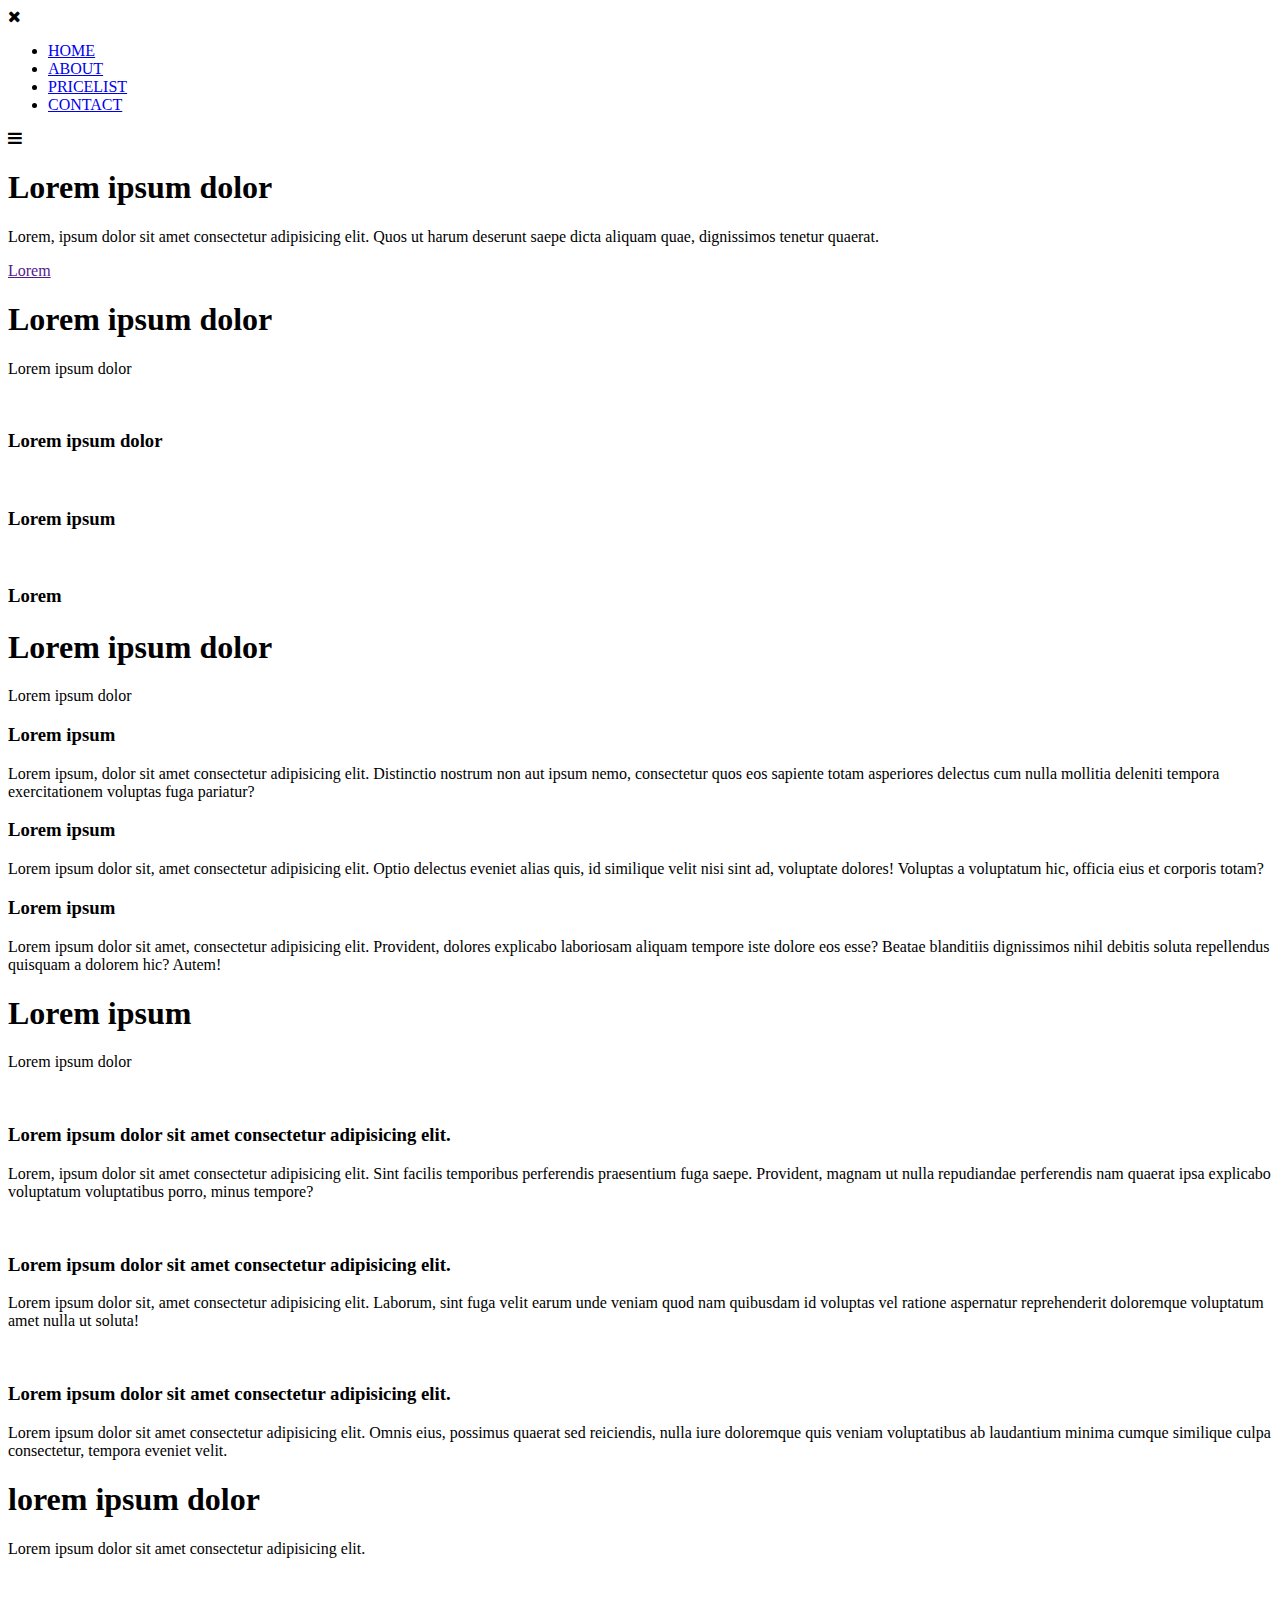
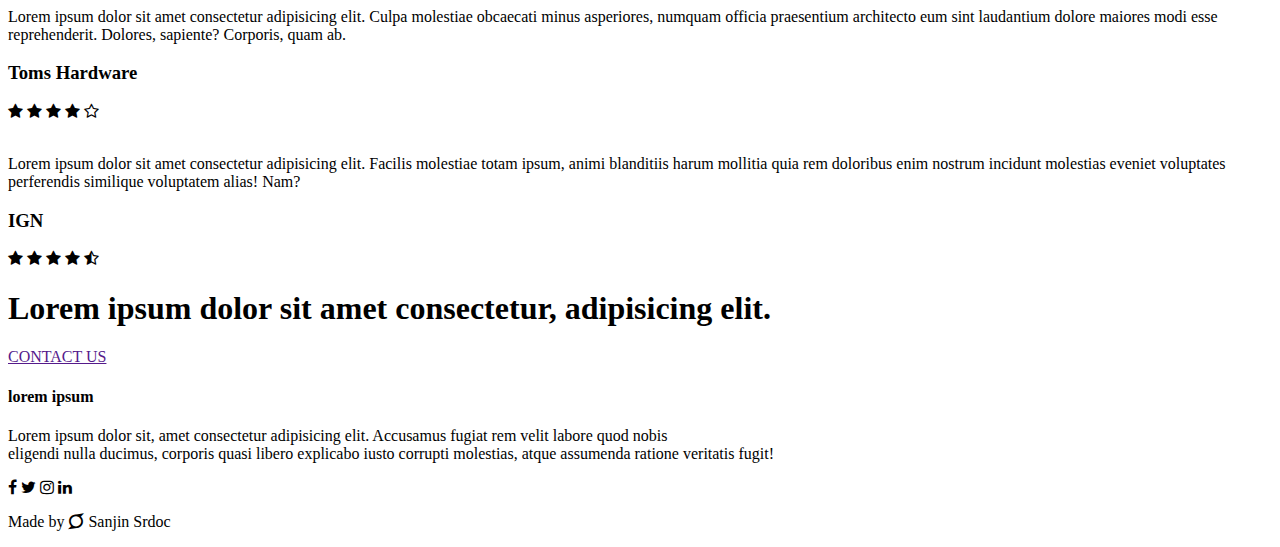
==== index.html @ e2c5971f "Update and rename README.md to index.html" ====
<!DOCTYPE html>
<html lang="en">

<head>
    <meta name="viewport" content="with=device-width, initial-scale=1.0">
    <meta charset="UTF-8">
    <title>Lorem</title>
    <link rel="stylesheet" href="style2.css">
    <link rel="preconnect" href="https://fonts.googleapis.com">
    <link rel="preconnect" href="https://fonts.gstatic.com" crossorigin>
    <link href="https://fonts.googleapis.com/css2?family=Raleway:wght@100;200;300;400;600;700&display=swap"
        rel="stylesheet">
    <link rel="stylesheet" href="https://stackpath.bootstrapcdn.com/font-awesome/4.7.0/css/font-awesome.min.css">
</head>

<body>
    <section class="header">
        <nav>
            <div class="nav-links" id="navLinks">
                <i class="fa fa-times" onclick="hideMenu()"></i>
                <ul>
                    <li><a href="index.html">HOME</a></li>
                    <li><a href="about.html">ABOUT</a></li>
                    <li><a href="pricelist.html">PRICELIST</a></li>
                    <li><a href="contact.html">CONTACT</a></li>
                </ul>
            </div>
            <i class="fa fa-bars" onclick="showMenu()"></i>
            <a href="index.html"><img src="images/logo.png" alt=""></a>
        </nav>

        <div class="text-box">
            <h1>Lorem ipsum dolor</h1>
            <p>Lorem, ipsum dolor sit amet consectetur adipisicing elit. Quos ut harum deserunt saepe dicta aliquam
                quae, dignissimos tenetur quaerat.</p>
            <a href="" class="hero-btn">Lorem</a>
        </div>

    </section>


    <!--Section1-->

    <section class="section1">
        <h1>Lorem ipsum dolor</h1>
        <p>Lorem ipsum dolor</p>

        <div class="row">
            <div class="section1-col">
                <img src="images/image1.png" alt="">
                <div class="layer">
                    <h3>Lorem ipsum dolor</h3>
                </div>
            </div>
            <div class="section1-col">
                <img src="images/image2.png" alt="">
                <div class="layer">
                    <h3>Lorem ipsum</h3>
                </div>
            </div>
            <div class="section1-col">
                <img src="images/image3.jpg" alt="">
                <div class="layer">
                    <h3>Lorem</h3>
                </div>
            </div>
        </div>
    </section>

    <!--Section2-->

    <section class="section2">
        <h1>Lorem ipsum dolor</h1>
        <p>Lorem ipsum dolor</p>

        <div class="row">
            <div class="section2-col">
                <h3>Lorem ipsum</h3>
                <p>Lorem ipsum, dolor sit amet consectetur adipisicing elit. Distinctio nostrum non aut ipsum nemo,
                    consectetur quos eos sapiente totam asperiores delectus cum nulla mollitia deleniti tempora
                    exercitationem voluptas fuga pariatur?</p>
            </div>
            <div class="section2-col">
                <h3>Lorem ipsum</h3>
                <p>Lorem ipsum dolor sit, amet consectetur adipisicing elit. Optio delectus eveniet alias quis, id
                    similique velit nisi sint ad, voluptate dolores! Voluptas a voluptatum hic, officia eius et corporis
                    totam?</p>
            </div>
            <div class="section2-col">
                <h3>Lorem ipsum</h3>
                <p>Lorem ipsum dolor sit amet, consectetur adipisicing elit. Provident, dolores explicabo laboriosam
                    aliquam tempore iste dolore eos esse? Beatae blanditiis dignissimos nihil debitis soluta repellendus
                    quisquam a dolorem hic? Autem!</p>
            </div>
        </div>
    </section>

    <!--Section3-->

    <section class="section3">
        <h1>Lorem ipsum</h1>
        <p>Lorem ipsum dolor</p>

        <div class="row">
            <dic class="section3-col">
                <img src="images/image4.png" alt="">
                <h3>Lorem ipsum dolor sit amet consectetur adipisicing elit.</h3>
                <p>Lorem, ipsum dolor sit amet consectetur adipisicing elit. Sint facilis temporibus perferendis
                    praesentium fuga saepe. Provident, magnam ut nulla repudiandae perferendis nam quaerat ipsa
                    explicabo voluptatum voluptatibus porro, minus tempore?</p>
            </dic>
            <dic class="section3-col">
                <img src="images/image5.png" alt="">
                <h3>Lorem ipsum dolor sit amet consectetur adipisicing elit.</h3>
                <p>Lorem ipsum dolor sit, amet consectetur adipisicing elit. Laborum, sint fuga velit earum unde veniam
                    quod nam quibusdam id voluptas vel ratione aspernatur reprehenderit doloremque voluptatum amet nulla
                    ut soluta!</p>
            </dic>
            <dic class="section3-col">
                <img src="images/image6.png" alt="">
                <h3>Lorem ipsum dolor sit amet consectetur adipisicing elit.</h3>
                <p>Lorem ipsum dolor sit amet consectetur adipisicing elit. Omnis eius, possimus quaerat sed reiciendis,
                    nulla iure doloremque quis veniam voluptatibus ab laudantium minima cumque similique culpa
                    consectetur, tempora eveniet velit.</p>
            </dic>
        </div>
    </section>

    <!--Section4-->

    <section class="section4">
        <h1>lorem ipsum dolor</h1>
        <p>Lorem ipsum dolor sit amet consectetur adipisicing elit.</p>

        <div class="row">
            <div class="section4-col">
                <img src="images/user1.jpg" alt="">
                <div>
                    <p>Lorem ipsum dolor sit amet consectetur adipisicing elit. Culpa molestiae obcaecati minus
                        asperiores, numquam officia praesentium architecto eum sint laudantium dolore maiores modi esse
                        reprehenderit. Dolores, sapiente? Corporis, quam ab.</p>
                    <h3>Toms Hardware</h3>
                    <i class="fa fa-star"></i>
                    <i class="fa fa-star"></i>
                    <i class="fa fa-star"></i>
                    <i class="fa fa-star"></i>
                    <i class="fa fa-star-o"></i>
                </div>
            </div>
            <div class="section4-col">
                <img src="images/user2.jpg" alt="">
                <div>
                    <p>Lorem ipsum dolor sit amet consectetur adipisicing elit. Facilis molestiae totam ipsum, animi
                        blanditiis harum mollitia quia rem doloribus enim nostrum incidunt molestias eveniet voluptates
                        perferendis similique voluptatem alias! Nam?
                    </p>
                    <h3>IGN</h3>
                    <i class="fa fa-star"></i>
                    <i class="fa fa-star"></i>
                    <i class="fa fa-star"></i>
                    <i class="fa fa-star"></i>
                    <i class="fa fa-star-half-o"></i>
                </div>
            </div>
        </div>
    </section>

    <!--Call To Action-->

    <section class="cta">
        <h1>Lorem ipsum dolor sit amet consectetur, adipisicing elit.</h1>
        <a href="" class="hero-btn">CONTACT US</a>
    </section>

    <!--Footer-->

    <section class="footer">
        <h4>lorem ipsum</h4>
        <p>Lorem ipsum dolor sit, amet consectetur adipisicing elit. Accusamus fugiat rem velit labore quod nobis<br>
            eligendi nulla ducimus, corporis quasi libero explicabo iusto corrupti molestias, atque assumenda ratione
            veritatis fugit!
        </p>
        <div class="icons">
            <i class="fa fa-facebook"></i>
            <i class="fa fa-twitter"></i>
            <i class="fa fa-instagram"></i>
            <i class="fa fa-linkedin"></i>
        </div>
        <p>Made by <i class="fa fa-superpowers"></i> Sanjin Srdoc</p>
    </section>

    <!--JavaScript for Toggle Menu-->
    <script>
        var navLinks = document.getElementById("navLinks");

        function showMenu() {
            navLinks.style.left = "0";
        }
        function hideMenu() {
            navLinks.style.left = "-200px";
        }
    </script>

</body>

</html>
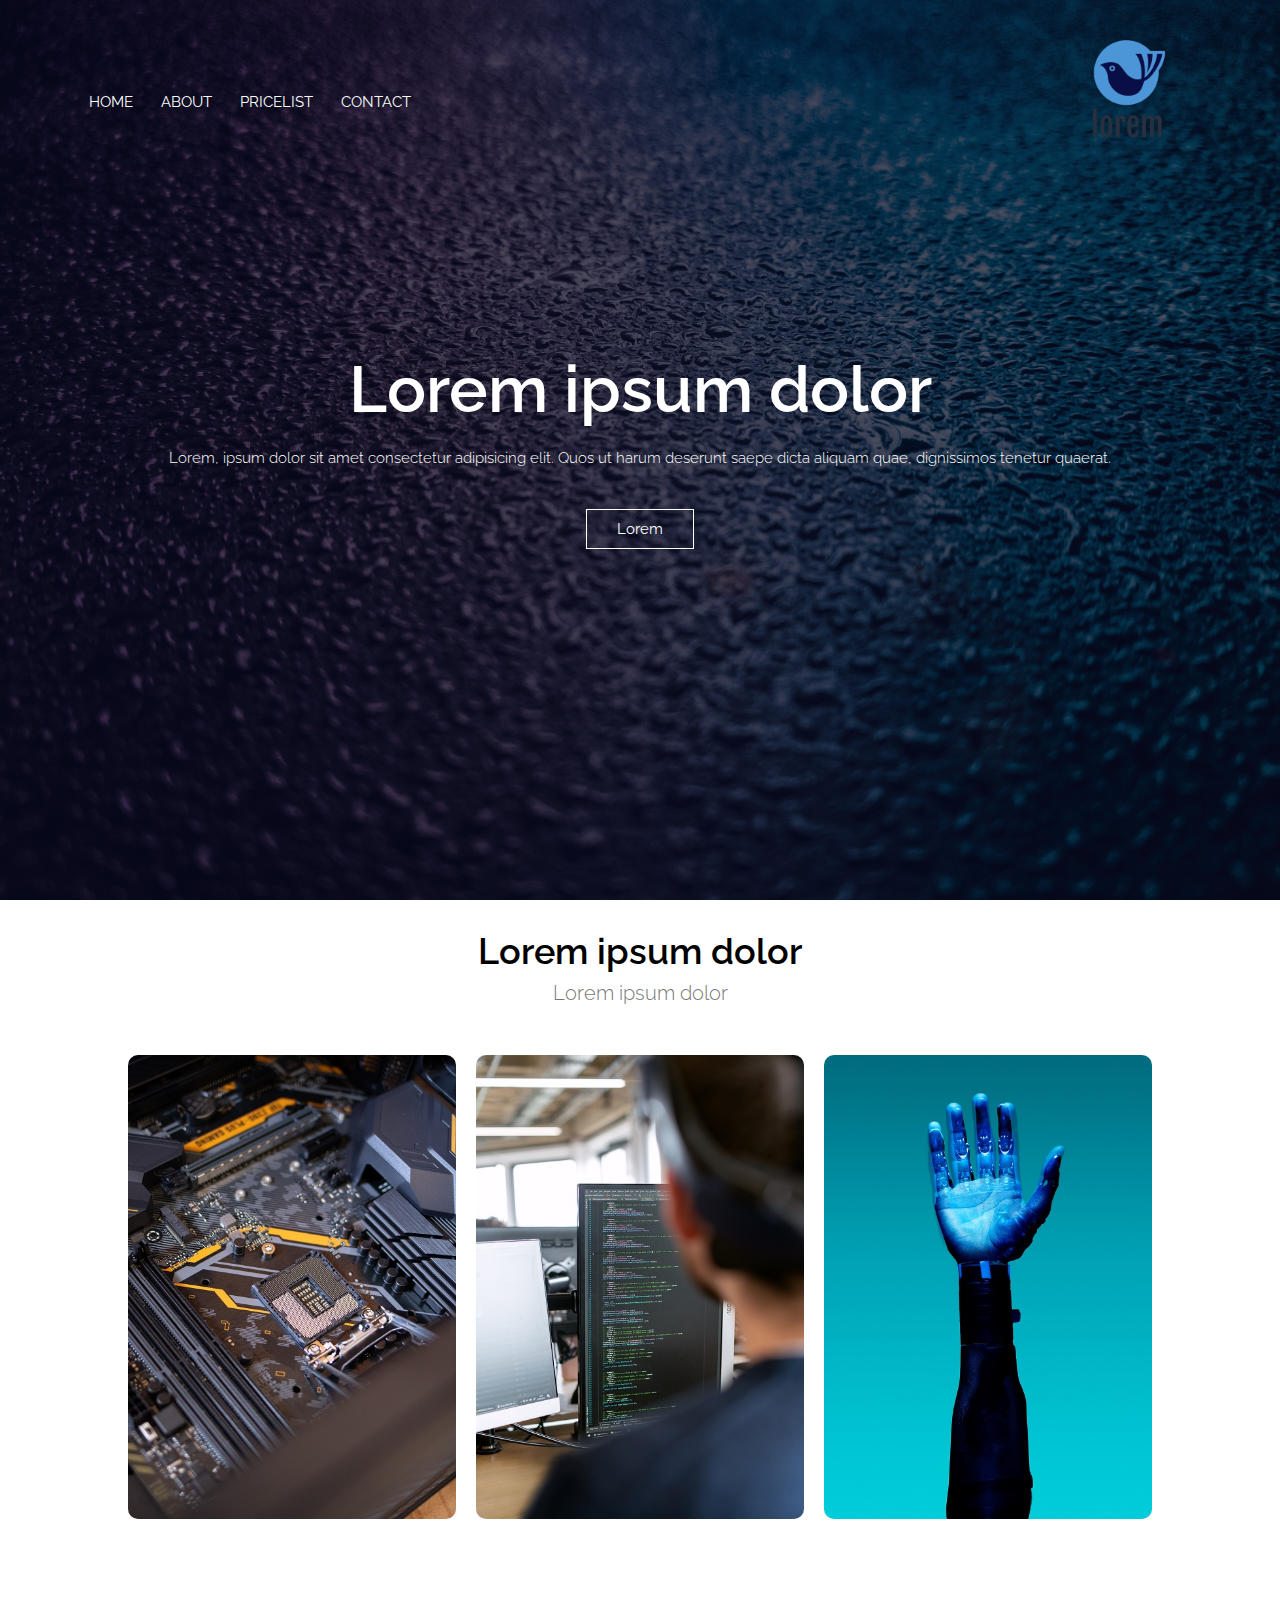
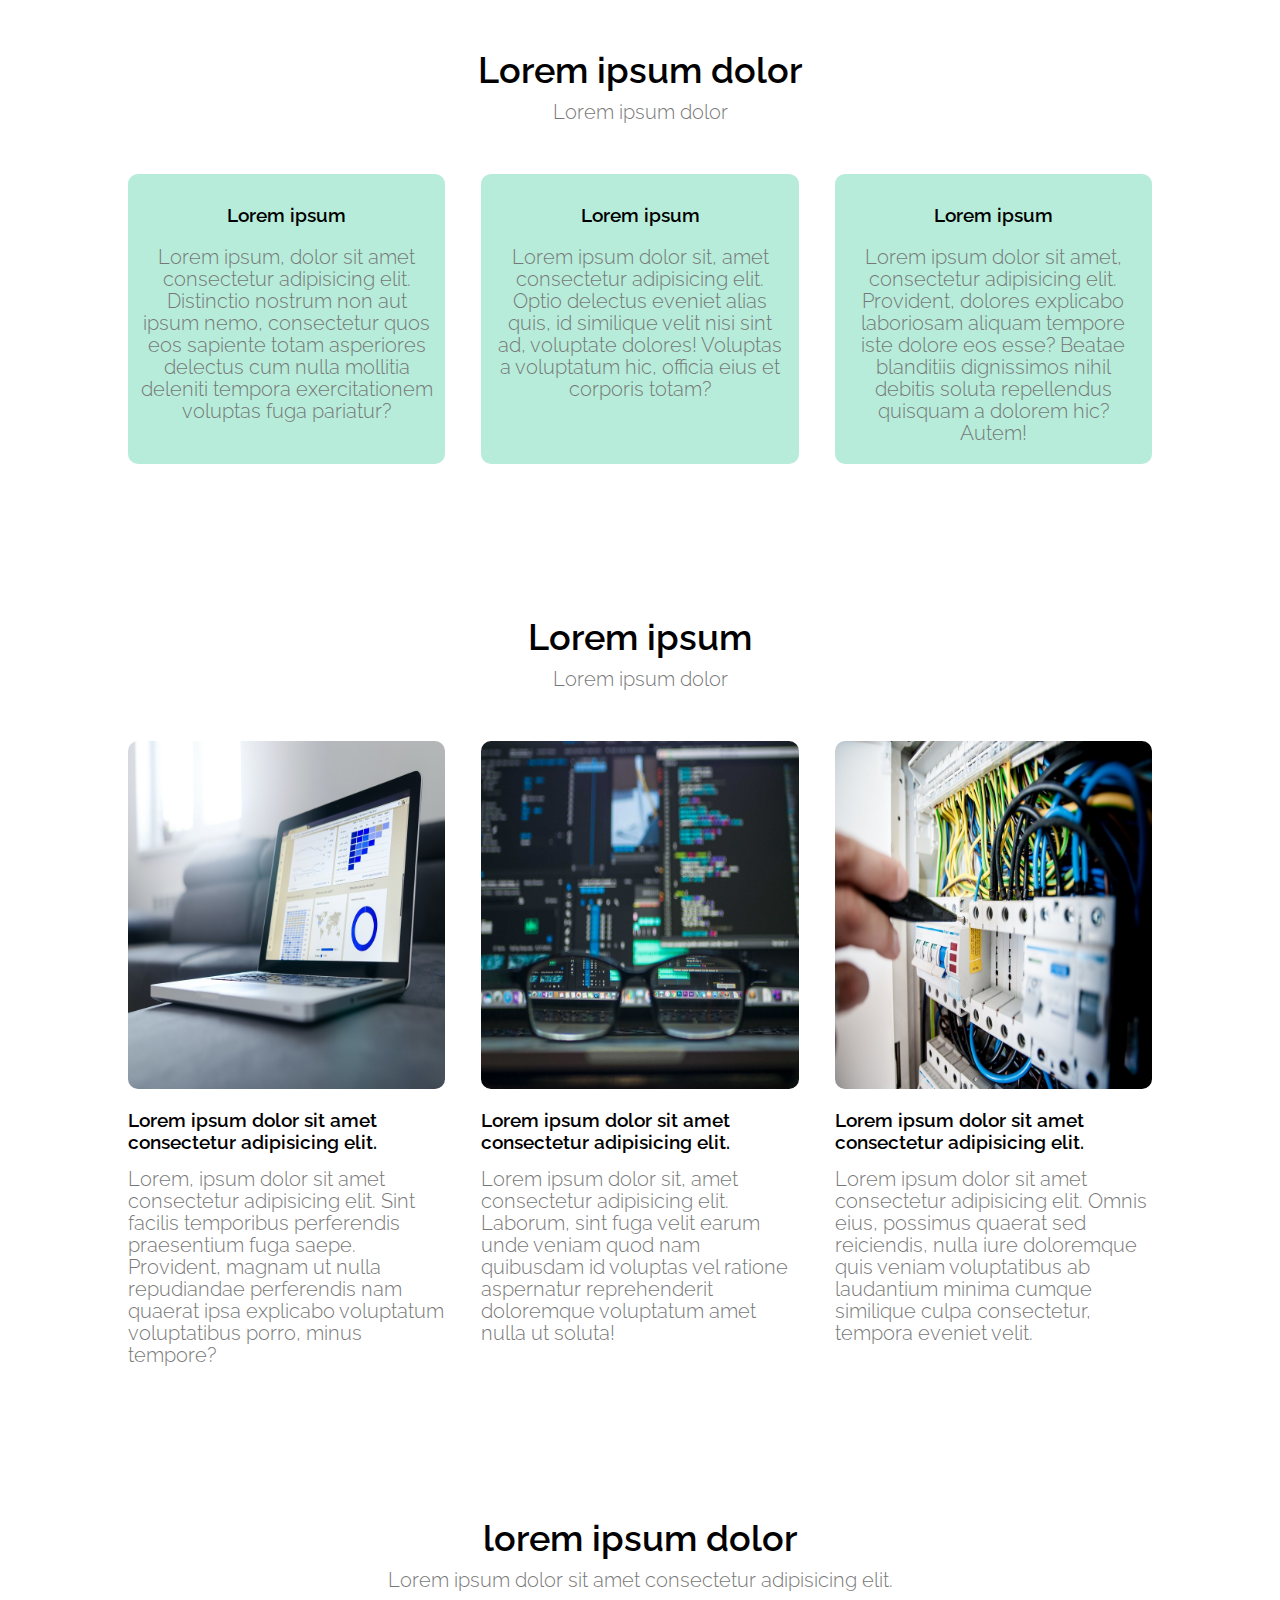
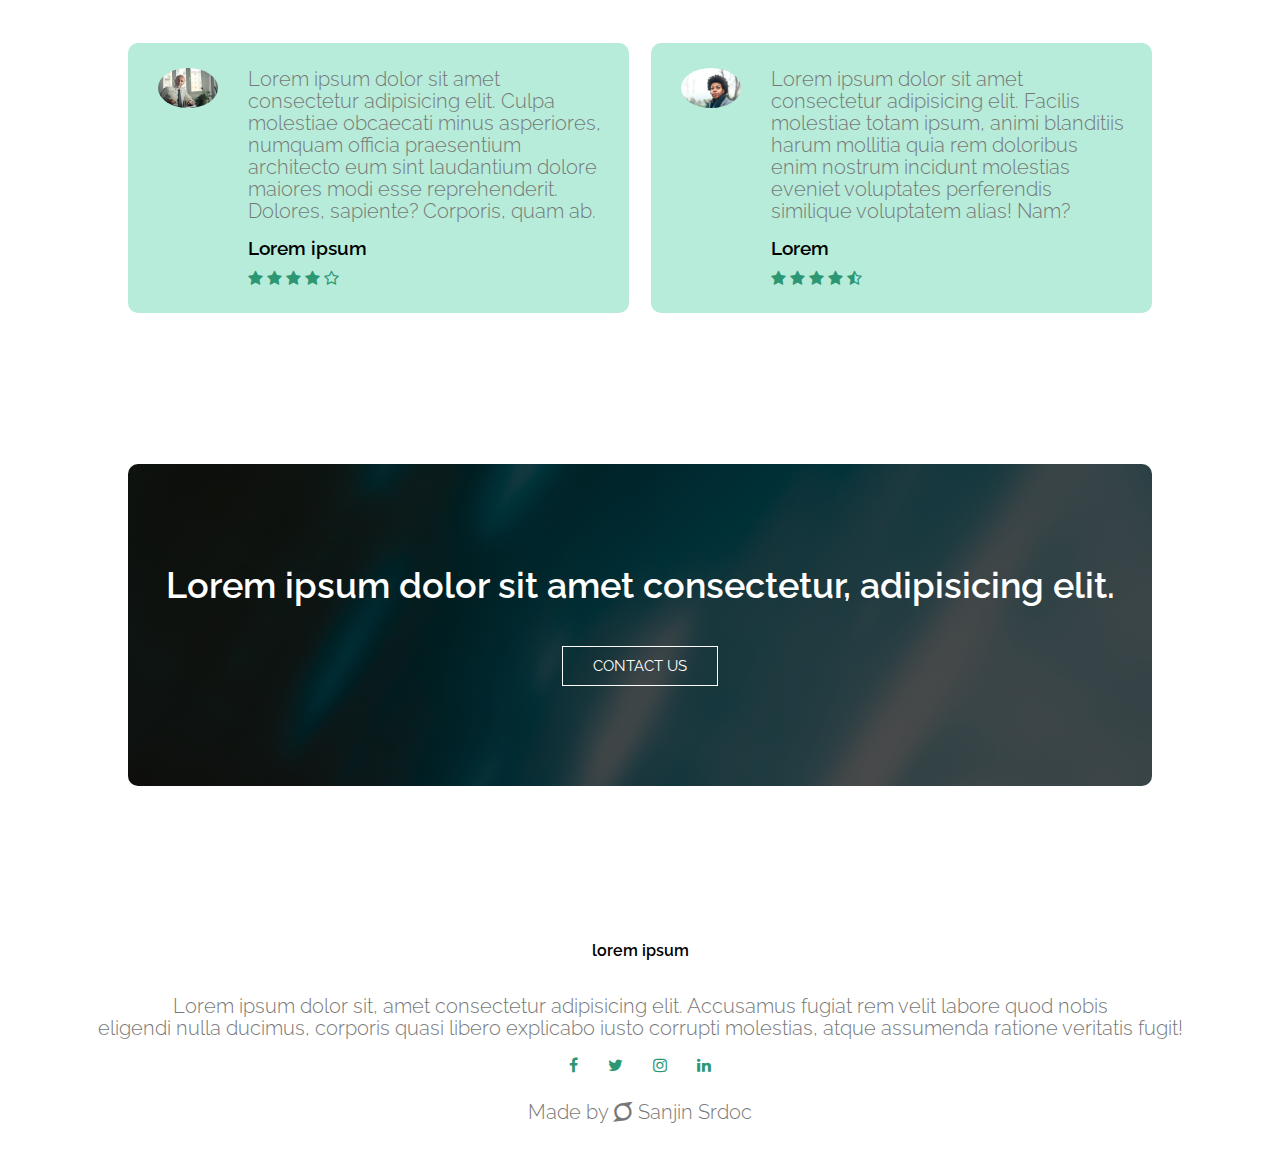
==== commit 1a19b1bf: "Update index.html" ====
--- a/index.html
+++ b/index.html
@@ -139,7 +139,7 @@
                     <p>Lorem ipsum dolor sit amet consectetur adipisicing elit. Culpa molestiae obcaecati minus
                         asperiores, numquam officia praesentium architecto eum sint laudantium dolore maiores modi esse
                         reprehenderit. Dolores, sapiente? Corporis, quam ab.</p>
-                    <h3>Toms Hardware</h3>
+                    <h3>Lorem ipsum</h3>
                     <i class="fa fa-star"></i>
                     <i class="fa fa-star"></i>
                     <i class="fa fa-star"></i>
@@ -154,7 +154,7 @@
                         blanditiis harum mollitia quia rem doloribus enim nostrum incidunt molestias eveniet voluptates
                         perferendis similique voluptatem alias! Nam?
                     </p>
-                    <h3>IGN</h3>
+                    <h3>Lorem</h3>
                     <i class="fa fa-star"></i>
                     <i class="fa fa-star"></i>
                     <i class="fa fa-star"></i>
--- a/style2.css
+++ b/style2.css
@@ -0,0 +1,564 @@
+* {
+    margin: 0;
+    padding: 0;
+    font-family: 'Raleway', sans-serif;
+}
+
+.header{
+    min-height: 100vh;
+    width: 100%;
+    background-image: linear-gradient(rgba(4,9,30,0.7), rgba(4,9,30,0.7)), url(images/mainbackground.png);
+    background-position: center;
+    background-size: cover;
+    position: relative;
+}
+
+nav{
+    display: flex;
+    padding: 2% 6%;
+    justify-content: space-between;
+    align-items: center;
+}
+
+nav img{
+    width: 150px;
+}
+
+.nav-links{
+    flex: 1;
+    text-align: left;
+}
+
+.nav-links ul li{
+    list-style: none;
+    display: inline-block;
+    padding: 8px 12px;
+    position: relative;
+}
+
+.nav-links ul li a{
+    color: #fff;
+    text-decoration: none;
+    font-size: 15px;
+}
+
+.nav-links ul li::after
+{
+    content: '';
+    width: 0%;
+    height: 2px;
+    background: #2d9673;
+    display: block;
+    margin: auto;
+    transition: 0.5s;
+}
+
+.nav-links ul li:hover::after{
+    width: 100%;
+}
+
+.text-box {
+    width: 90%;
+    color: #fff;
+    position: absolute;
+    top: 50%;
+    left: 50%;
+    transform: translate(-50%, -50%);
+    text-align: center;
+}
+
+.text-box h1 {
+    font-size: 65px;
+}
+
+.text-box p {
+    margin: 10px 0 40px;
+    font-size: 15px;
+    color:  #fff;
+}
+
+.hero-btn {
+    display: inline-block;
+    text-decoration: none;
+    color: #fff;
+    border: 1px solid #fff;
+    padding: 10px 30px;
+    font-size: 15px;
+    background: transparent;
+    position: relative;
+    cursor: pointer;
+}
+
+.hero-btn:hover {
+    border: 1px solid #2d9673;
+    background: #2d9673;
+    transition: 1s;
+}
+
+nav .fa{
+    display: none;
+}
+
+@media(max-width: 700px) {
+    .text-box h1 {
+        font-size: 30px;
+    }
+    .nav-links ul li{
+        display: block;
+    }
+    .nav-links{
+        position: fixed;
+        background: #2d9673;
+        height: 100vh;
+        width: 100px;
+        top: 0;
+        left: -200px;
+        text-align: right;
+        z-index: 2;
+        transition: 1s;
+    }
+    nav .fa{
+        display: block;
+        color: #fff;
+        margin: 10px;
+        font-size: 22px;
+        cursor: pointer;
+    }
+}
+
+/*Section1*/
+
+.section1{
+    width: 80%;
+    margin: auto;
+    text-align: center;
+    padding-top: 30px;
+}
+
+h1{
+    font-size: 36px;
+    font-weight: 600;
+}
+
+p{
+    color: #777;
+    font-size: 20px;
+    font-weight: 300;
+    line-height: 22px;
+    padding-top: 10px;
+}
+
+.row{
+    margin-top: 5%;
+    display: flex;
+    justify-content: space-between;
+}
+
+.section1-col{
+    flex-basis: 32%;
+    border-radius: 10px;
+    margin-bottom: 30px;
+    position: relative;
+    overflow: hidden;
+}
+
+.section1-col img{
+    width: 100%;
+    display: block;
+}
+
+.layer{
+    background: transparent;
+    height: 100%;
+    width: 100%;
+    position: absolute;
+    top: 0;
+    left: 0;
+    transition: 0.5s;
+}
+
+.layer:hover{
+    background: rgba(45, 150, 115, 0.7);
+}
+
+.layer h3{
+    width: 100%;
+    font-weight: 500;
+    color: #fff;
+    font-size: 26px;
+    bottom: 0;
+    left: 50%;
+    transform: translate(-50%);
+    position: absolute;
+    opacity: 0;
+    transition: 0.5s;
+}
+
+.layer:hover h3{
+    bottom: 49%;
+    opacity: 1;
+}
+
+/*Section2*/
+
+.section2{
+    width: 80%;
+    margin: auto;
+    text-align: center;
+    padding-top: 100px;
+}
+
+.section2-col{
+    flex-basis: 31%;
+    background: #b6ecd9;
+    border-radius: 10px;
+    margin-bottom: 5%;
+    padding: 20px 12px;
+    box-sizing: border-box;
+}
+
+h3{
+    text-align: center;
+    font-weight: 600;
+    margin: 10px 0;
+}
+
+.section2-col:hover{
+    box-shadow: 0 0 20px 0px rgba(0,0,0,0.2);
+}
+
+@media(max-width: 700px){
+    .row{
+        flex-direction: column;
+    }
+}
+
+
+
+
+/*Section3*/
+
+.section3{
+    width: 80%;
+    margin: auto;
+    text-align: center;
+    padding-top: 100px;
+}
+
+.section3-col{
+    flex-basis: 31%;
+    border-radius: 10px;
+    margin-bottom: 5%;
+    text-align: left;
+}
+
+.section3-col img{
+    width: 100%;
+    border-radius: 10px;
+}
+
+.section3-col p{
+    padding: 0;
+}
+
+.section3-col h3{
+    margin-top: 16px;
+    margin-bottom: 15px;
+    text-align: left;
+}
+
+/*Section4*/
+
+.section4{
+    width: 80%;
+    margin: auto;
+    padding-top: 100px;
+    text-align: center;
+}
+
+.section4-col{
+    flex-basis: 44%;
+    border-radius: 10px;
+    margin-bottom: 5%;
+    text-align: left;
+    background: #b6ecd9;
+    padding: 25px;
+    cursor: pointer;
+    display: flex;
+}
+
+.section4-col img{
+    height: 40px;
+    margin-left: 5px;
+    margin-right: 30px;
+    border-radius: 50%;
+}
+
+.section4-col p{
+    padding: 0;
+}
+
+.section4-col h3{
+    margin-top: 15px;
+    text-align: left;
+}
+
+.section4-col .fa{
+    color: #2d9673;
+}
+
+@media(max-width: 700px) {
+    .section4-col img{
+        margin-left: 0px;
+        margin-right: 15px;
+    }
+}
+
+/*Call To Action*/
+
+.cta{
+    margin: 100px auto;
+    width: 80%;
+    background-image: linear-gradient(rgba(0,0,0,0.7),rgba(0,0,0,0.7)), url(images/banner2.jpg);
+    background-position: center;
+    background-size: cover;
+    border-radius: 10px;
+    text-align: center;
+    padding: 100px 0;
+}
+
+.cta h1{
+    color: #fff;
+    margin-bottom: 40px;
+    padding: 0;
+}
+
+@media(max-width: 700px) {
+    .cta h1{
+        font-size: 21px;
+    }
+}
+
+/*Footer*/
+
+.footer{
+    width: 100%;
+    text-align: center;
+    padding: 30px 0;
+}
+
+.footer h4{
+    margin-bottom: 25px;
+    margin-top: 25px;
+    font-weight: 600;
+}
+
+.icons .fa{
+    color: #2d9673;
+    margin: 0 13px;
+    cursor: pointer;
+    padding: 18px 0;
+}
+
+.fa-heart-o{
+    color: #2d9673;
+}
+
+/*About Us Page*/
+
+.sub-header{
+    height: 50vh;
+    width: 100%;
+    background-image: linear-gradient(rgba(4,9,30,0.7),rgba(4,9,30,0.7)), url(images/background.jpg);
+    background-position: center;
+    background-size: cover;
+    text-align: center;
+    color: #fff;
+}
+
+.sub-header h1{
+    margin-top: 100px;
+}
+
+.about-us{
+    width: 80%;
+    margin: auto;
+    padding-top: 80px;
+    padding-bottom: 50px;
+}
+
+.about-col{
+    flex-basis: 48%;
+    padding: 30px 2px;
+}
+
+.about-col img{
+    width: 100%;
+}
+
+.about-col h1{
+    padding-top: 0;
+}
+
+.about-col p{
+    padding: 15px 0 25px;
+}
+
+.red-btn{
+    border: 1px solid #2d9673;
+    background: transparent;
+    color: #2d9673;
+}
+
+.red-btn:hover{
+    color: #fff;
+}
+
+/*Price List Content*/
+
+.pricelist-content{
+    width: 80%;
+    margin: auto;
+    padding: 60px 0;
+}
+
+.pricelist-left{
+    flex-basis: 65%;
+}
+
+.pricelist-left img{
+    width: 100%;
+}
+
+.pricelist-left h2{
+    color: #222;
+    font-weight: 600;
+    margin: 30px 0;
+}
+
+.pricelist-left p{
+    color:#999;
+
+}
+
+.pricelist-right{
+    flex-basis: 32%;
+}
+
+.pricelist-right h3{
+    background: #2d9673;
+    color: #fff;
+    padding: 7px 0;
+    font-size: 16px;
+    margin-bottom: 20px;
+}
+
+.pricelist-right div{
+    display: flex;
+    align-items: center;
+    justify-content: space-between;
+    color: #555;
+    padding: 8px;
+    box-sizing: border-box;
+}
+
+.comment-box{
+    border: 1px solid #ccc;
+    margin: 50px 0;
+    padding: 10px 20px;
+}
+
+.comment-box h3{
+    text-align: left;
+}
+
+.comment-form input, .comment-form textarea{
+    width: 100%;
+    padding: 10px;
+    margin: 15px 0;
+    box-sizing: border-box;
+    border: none;
+    outline: none;
+    background: #f0f0f0;
+}
+
+.comment-form button{
+    margin: 10px 0;
+}
+
+@media(max-width:700px){
+    .sub-header h1{
+        font-size: 24px;
+    }
+}
+
+/*Contact Us Page*/
+
+.location{
+    width: 80%;
+    margin: auto;
+    padding: 80px 0;
+}
+
+.location iframe{
+    width: 100%;
+}
+
+.contact-us{
+    width: 80%;
+    margin: auto;
+}
+
+.contact-col{
+    flex-basis: 48%;
+    margin-bottom: 30px;
+}
+
+.contact-col div{
+    display: flex;
+    align-items: center;
+    margin-bottom: 40px;
+}
+
+.contact-col div .fa{
+    font-size: 28px;
+    color: #2d9673;
+    margin: 10px;
+    margin-right: 30px;
+}
+
+.contact-col div p{
+    padding: 0;
+}
+
+.contact-col div h5{
+    font-size: 20px;
+    margin-bottom: 5px;
+    color: #555;
+    font-weight: 400;
+}
+
+.contact-col input, .contact-col textarea{
+    width: 100%;
+    padding: 15px;
+    margin-bottom: 17px;
+    outline: none;
+    border: 1px solid #ccc;
+    box-sizing: border-box;
+}
+
+.dropdown{
+    display: none;
+    position: absolute;
+    background-color: rgb(175, 68, 68);
+    width: auto;
+
+}
+
+.dropdown a{
+    display: block;
+}
+
+.show{
+    display: block;
+}